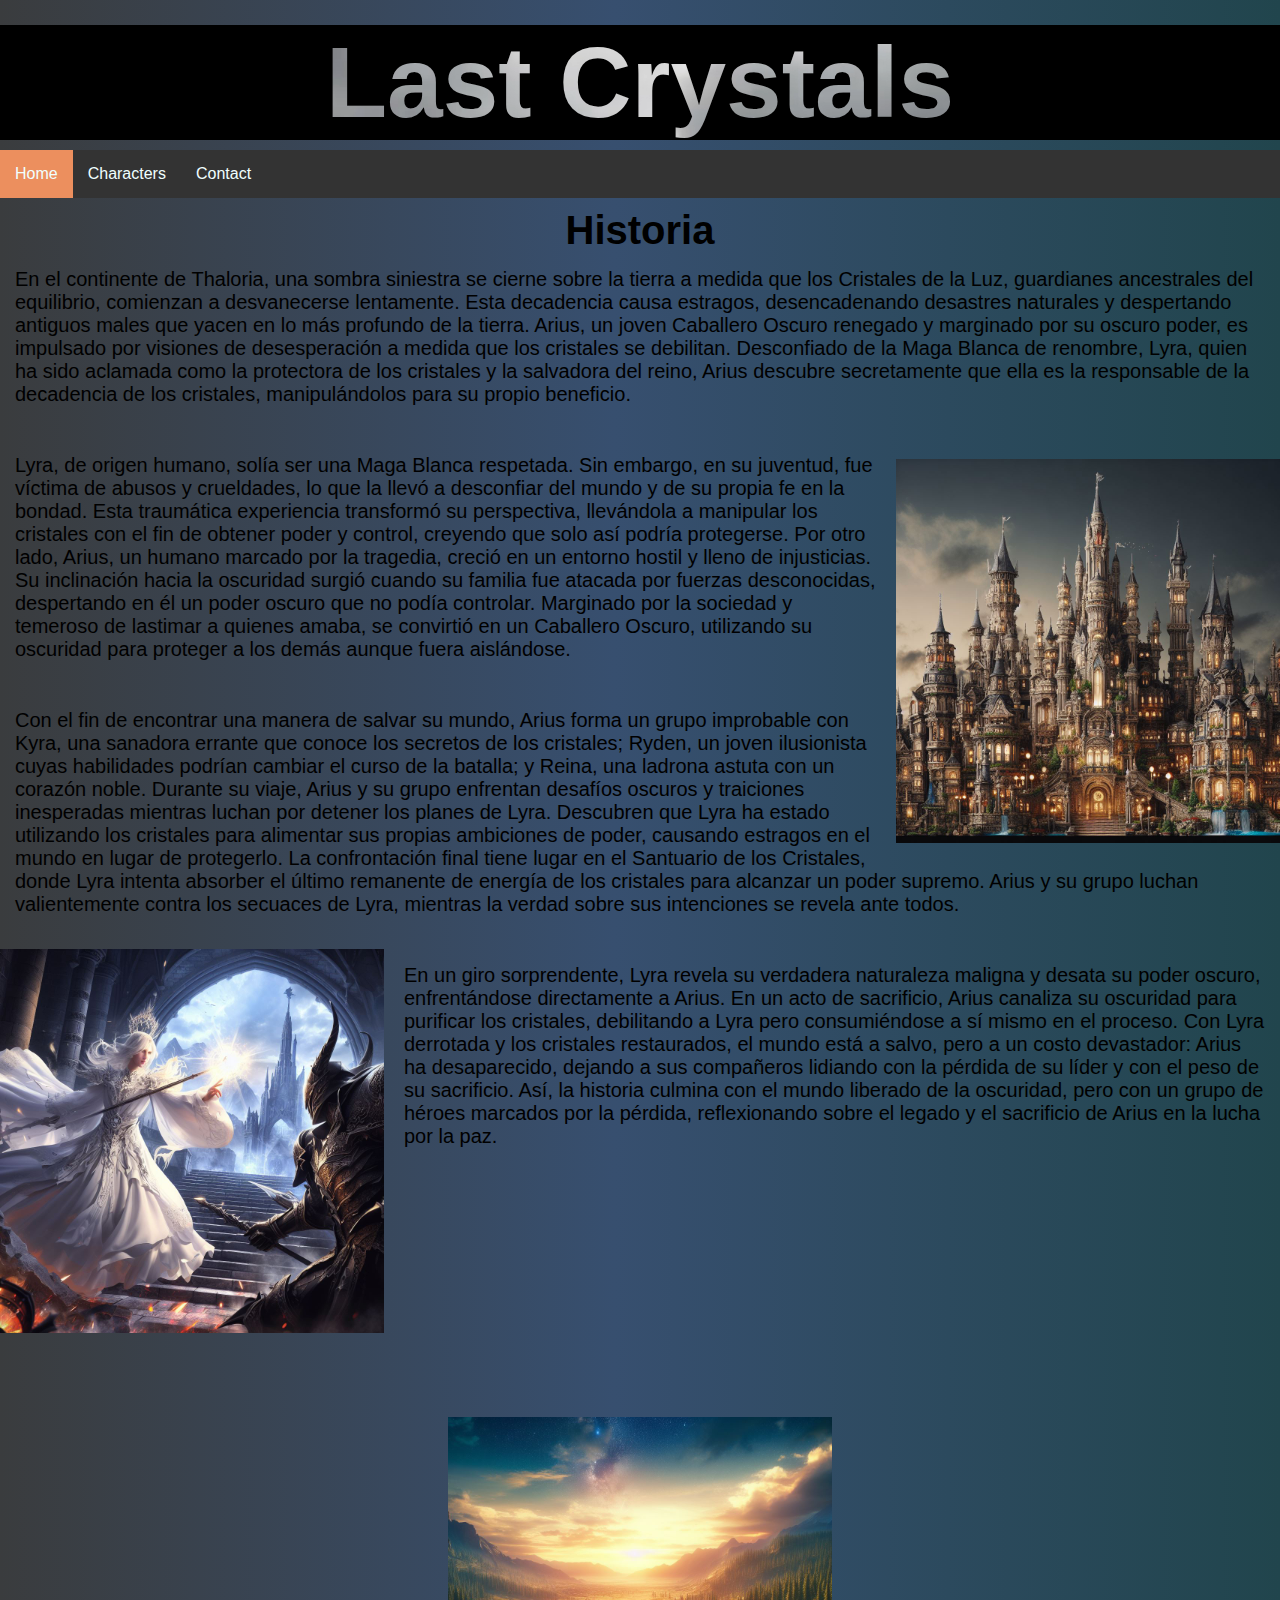
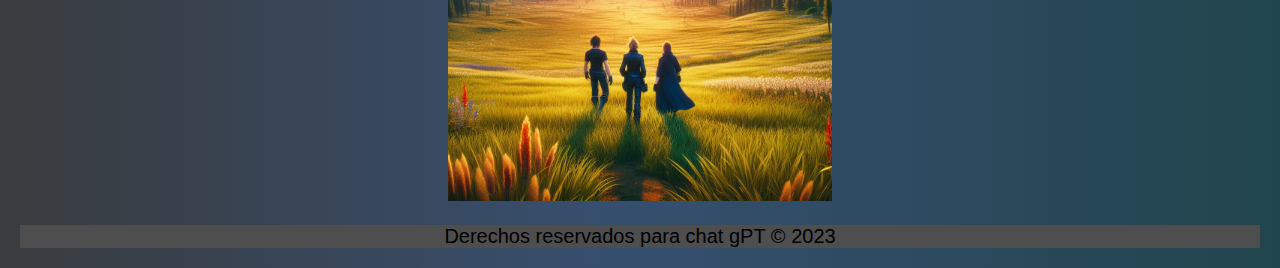
==== index.html @ 168af239 "Add files via upload" ====
<!DOCTYPE html>
<html lang="en">
<head>
    <meta charset="UTF-8">
    <meta name="viewport" content="width=device-width, initial-scale=1.0">
    <title>Last Crystals</title>
    <link rel="stylesheet" href="style.css">
    <link rel="stylesheet" href="/styles/index.css">
    
</head>
<body>
    <section class="showcase">
        <video src="/assets/videos/[No Copyright TimeLapse] - Cloudy Grey Sky TimeLapse.mp4" autoplay loop muted></video>
    <h1 class="title">Last Crystals</h1>
    </section>

<header>
   <nav>
    <ul>
        <li><a class="active" href="index.html">Home</a></li>
        <li><a href="personajes.html">Characters</a></li>
        <li><a href="contacto.html">Contact</a></li>
    </ul>
   </nav>

   
   <h2 class="titulointerno">Historia</h2>
</header>

<article class="contenedor">
    
    <p>En el continente de Thaloria, una sombra siniestra se cierne sobre la tierra a medida que los Cristales de la Luz, guardianes ancestrales del equilibrio, comienzan a desvanecerse lentamente. Esta decadencia causa estragos, desencadenando desastres naturales y despertando antiguos males que yacen en lo más profundo de la tierra.
       Arius, un joven Caballero Oscuro renegado y marginado por su oscuro poder, es impulsado por visiones de desesperación a medida que los cristales se debilitan. Desconfiado de la Maga Blanca de renombre, Lyra, quien ha sido aclamada como la protectora de los cristales y la salvadora del reino, Arius descubre secretamente que ella es la responsable de la decadencia de los cristales, manipulándolos para su propio beneficio.</p><br>
        
       <img class="imagen" src="/assets/img/castillos.jpeg" alt="">
    <p>Lyra, de origen humano, solía ser una Maga Blanca respetada. Sin embargo, en su juventud, fue víctima de abusos y crueldades, lo que la llevó a desconfiar del mundo y de su propia fe en la bondad. Esta traumática experiencia transformó su perspectiva, llevándola a manipular los cristales con el fin de obtener poder y control, creyendo que solo así podría protegerse.
       Por otro lado, Arius, un humano marcado por la tragedia, creció en un entorno hostil y lleno de injusticias. Su inclinación hacia la oscuridad surgió cuando su familia fue atacada por fuerzas desconocidas, despertando en él un poder oscuro que no podía controlar. Marginado por la sociedad y temeroso de lastimar a quienes amaba, se convirtió en un Caballero Oscuro, utilizando su oscuridad para proteger a los demás aunque fuera aislándose.</p><br>
       
       <p>Con el fin de encontrar una manera de salvar su mundo, Arius forma un grupo improbable con Kyra, una sanadora errante que conoce los secretos de los cristales; Ryden, un joven ilusionista cuyas habilidades podrían cambiar el curso de la batalla; y Reina, una ladrona astuta con un corazón noble.
           Durante su viaje, Arius y su grupo enfrentan desafíos oscuros y traiciones inesperadas mientras luchan por detener los planes de Lyra. Descubren que Lyra ha estado utilizando los cristales para alimentar sus propias ambiciones de poder, causando estragos en el mundo en lugar de protegerlo.
           La confrontación final tiene lugar en el Santuario de los Cristales, donde Lyra intenta absorber el último remanente de energía de los cristales para alcanzar un poder supremo. Arius y su grupo luchan valientemente contra los secuaces de Lyra, mientras la verdad sobre sus intenciones se revela ante todos.</p><br>
           
           <img class="imagen2" src="/assets/img/pelea2.jpeg" alt="">
    <p>En un giro sorprendente, Lyra revela su verdadera naturaleza maligna y desata su poder oscuro, enfrentándose directamente a Arius. En un acto de sacrificio, Arius canaliza su oscuridad para purificar los cristales, debilitando a Lyra pero consumiéndose a sí mismo en el proceso.
       Con Lyra derrotada y los cristales restaurados, el mundo está a salvo, pero a un costo devastador: Arius ha desaparecido, dejando a sus compañeros lidiando con la pérdida de su líder y con el peso de su sacrificio.
       Así, la historia culmina con el mundo liberado de la oscuridad, pero con un grupo de héroes marcados por la pérdida, reflexionando sobre el legado y el sacrificio de Arius en la lucha por la paz.</p><br>

    <img class="imagen3" src="/assets/img/end.jpeg" alt="">  
    </div>
</article>
    <!-- Este es el footer (la parte del final de la página) -->
    <footer><span>
        <p>Derechos reservados para chat gPT &copy; 2023</p>
    </span>
    </footer>
</body>
</html>
---- style.css ----
body{
    font-family: 'Franklin Gothic Medium', 'Arial Narrow', Arial, sans-serif;
    background: linear-gradient(90deg, rgba(58,60,62,1) 0%, rgba(55,79,111,1) 48%, rgba(33,69,77,1) 100%);
    padding: 0;
    margin: 0;
}

header{
    text-align: center;
}

.active{
    background-color: #EC8F5E;
}

ul{
    list-style-type: none;
    margin: 0;
    padding: 0;
    overflow: hidden;
    background-color: #333;
    
}
li{
    float: left;
}

li a{
    display: block;
    color: azure;
    text-align: center;
    padding: 15px;
    text-decoration: none;
}

li a:hover:not(.active){
    background-color: #F3B664;
}

footer {
    margin: 20px 20px 20px 20px ;
    text-align: center;
    background-color: #4e4e4e;    
}
---- styles/index.css ----
.showcase{
    width: 100%;
    height: 100%;
    position: relative; 
}
.showcase video {
    width: 100%;
    height: 100%;
    position: absolute;
    top: 0;
    left: 0;
    object-fit: cover;
}

.title{
    margin: 25px 0 10px 0;
    width: 100%;
    height: 100%;
    background-color: rgb(0, 0, 0);
    font-size: 100px;
    color: rgb(255, 255, 255);
    mix-blend-mode: multiply;
    text-align: center;
}

.contenedor{
 max-width: 100%;
 margin: 0 0 0 0;  
 padding: 0 0 0 0; 

}

.titulointerno{
    font-size: 40px;
    padding:0 0 0 0;
    margin: 10px;
}

.imagen{
    float: right;
    margin: 20px 0px 20px 20px;
    max-width: 30%;
    max-height: auto;
}

.imagen2{
    float: left;
    margin: 0 20px 20px 0;
    max-width: 30%;
    max-height: auto;
}
.imagen3{
    float: top center;
    margin: 5% 35% 0;
    max-width: 30%;
    max-height: auto;
}

p{
    font-size: 20px;
    margin: 15px;
}
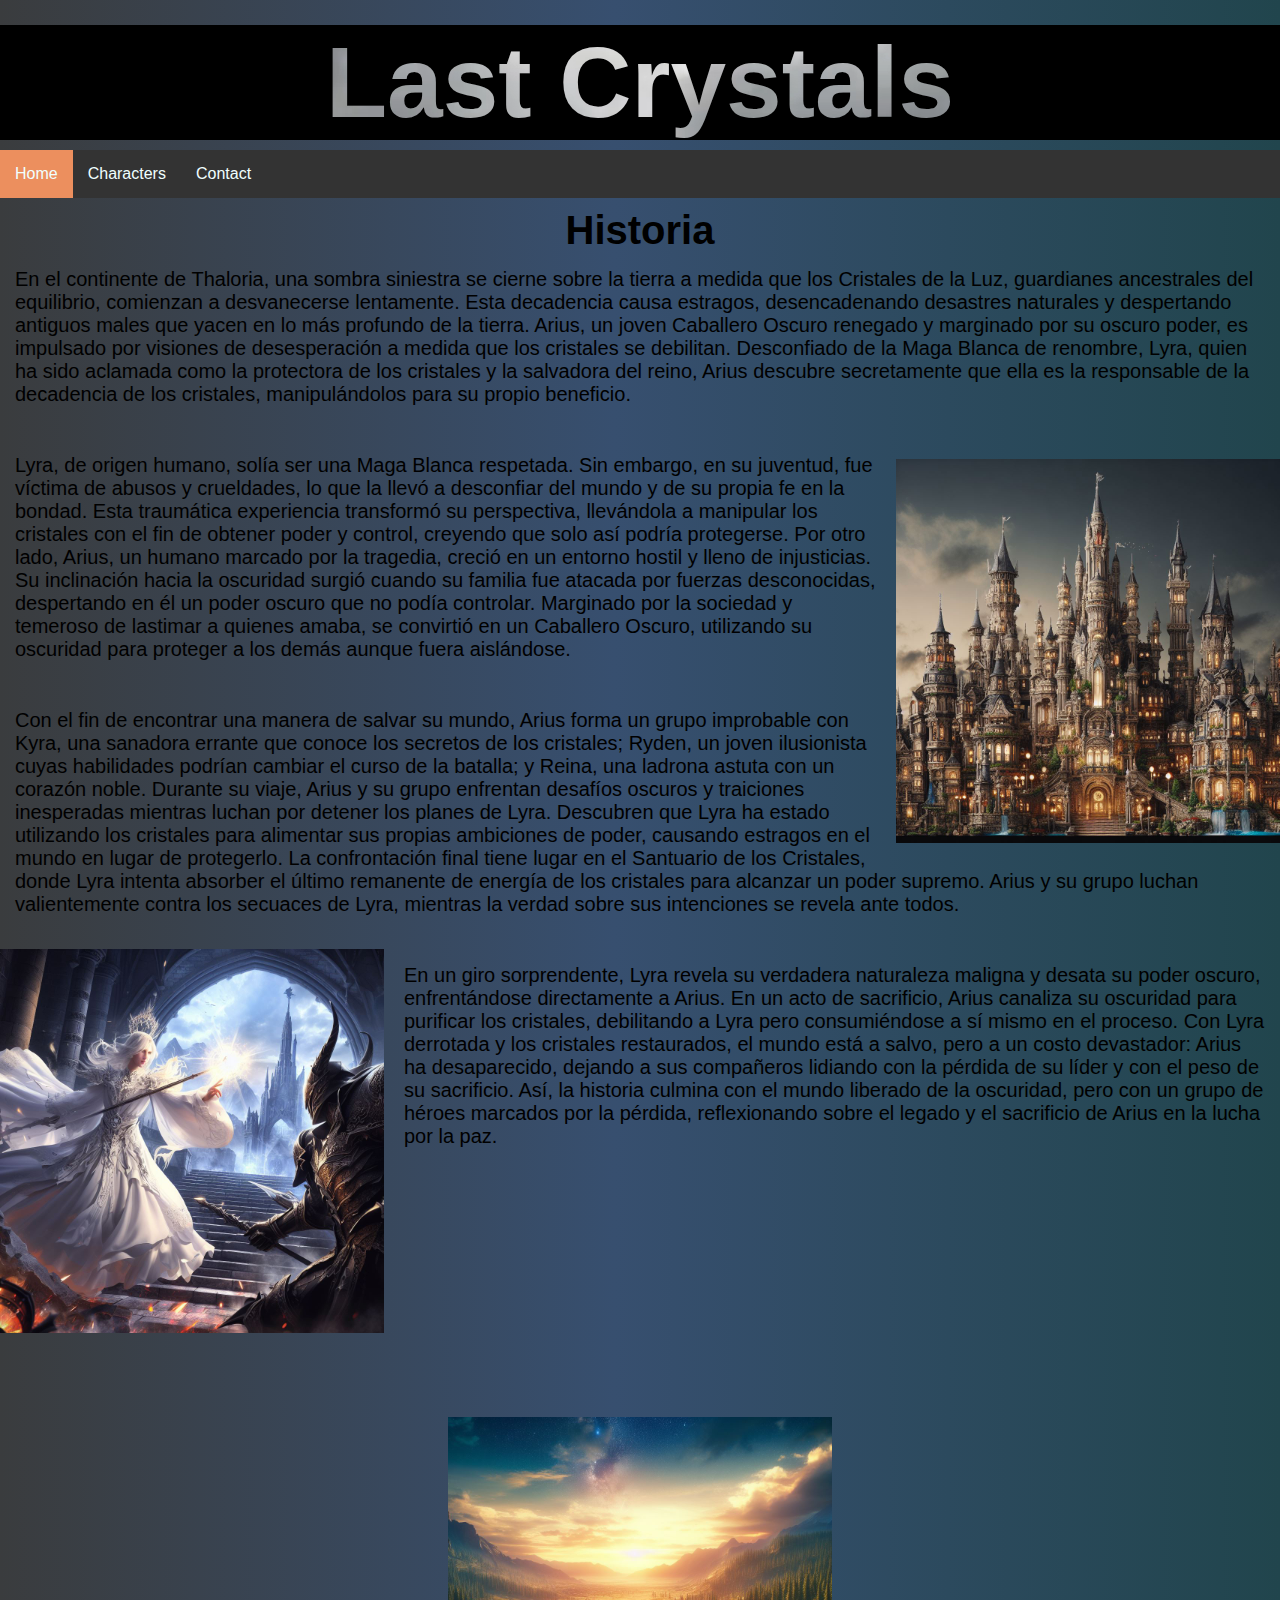
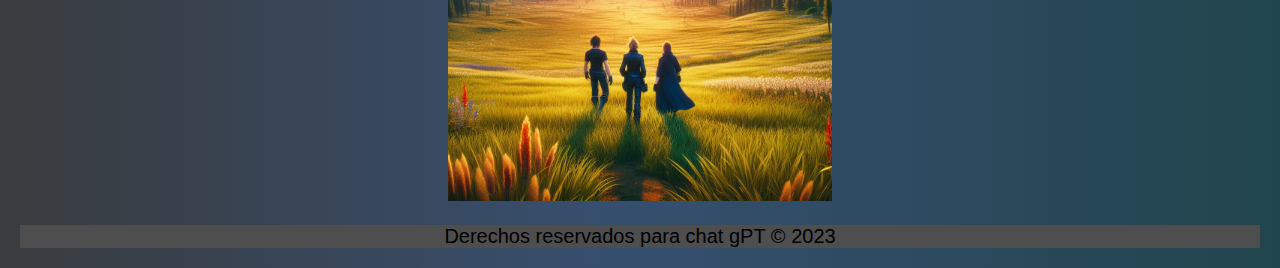
==== commit 44071567: "Add files via upload" ====
--- a/index.html
+++ b/index.html
@@ -10,7 +10,7 @@
 </head>
 <body>
     <section class="showcase">
-        <video src="/assets/videos/[No Copyright TimeLapse] - Cloudy Grey Sky TimeLapse.mp4" autoplay loop muted></video>
+        <video src="/videos/[No Copyright TimeLapse] - Cloudy Grey Sky TimeLapse.mp4" autoplay loop muted></video>
     <h1 class="title">Last Crystals</h1>
     </section>
 
@@ -32,7 +32,7 @@
     <p>En el continente de Thaloria, una sombra siniestra se cierne sobre la tierra a medida que los Cristales de la Luz, guardianes ancestrales del equilibrio, comienzan a desvanecerse lentamente. Esta decadencia causa estragos, desencadenando desastres naturales y despertando antiguos males que yacen en lo más profundo de la tierra.
        Arius, un joven Caballero Oscuro renegado y marginado por su oscuro poder, es impulsado por visiones de desesperación a medida que los cristales se debilitan. Desconfiado de la Maga Blanca de renombre, Lyra, quien ha sido aclamada como la protectora de los cristales y la salvadora del reino, Arius descubre secretamente que ella es la responsable de la decadencia de los cristales, manipulándolos para su propio beneficio.</p><br>
         
-       <img class="imagen" src="/assets/img/castillos.jpeg" alt="">
+       <img class="imagen" src="./img/castillos.jpeg" alt="">
     <p>Lyra, de origen humano, solía ser una Maga Blanca respetada. Sin embargo, en su juventud, fue víctima de abusos y crueldades, lo que la llevó a desconfiar del mundo y de su propia fe en la bondad. Esta traumática experiencia transformó su perspectiva, llevándola a manipular los cristales con el fin de obtener poder y control, creyendo que solo así podría protegerse.
        Por otro lado, Arius, un humano marcado por la tragedia, creció en un entorno hostil y lleno de injusticias. Su inclinación hacia la oscuridad surgió cuando su familia fue atacada por fuerzas desconocidas, despertando en él un poder oscuro que no podía controlar. Marginado por la sociedad y temeroso de lastimar a quienes amaba, se convirtió en un Caballero Oscuro, utilizando su oscuridad para proteger a los demás aunque fuera aislándose.</p><br>
        
@@ -40,12 +40,12 @@
            Durante su viaje, Arius y su grupo enfrentan desafíos oscuros y traiciones inesperadas mientras luchan por detener los planes de Lyra. Descubren que Lyra ha estado utilizando los cristales para alimentar sus propias ambiciones de poder, causando estragos en el mundo en lugar de protegerlo.
            La confrontación final tiene lugar en el Santuario de los Cristales, donde Lyra intenta absorber el último remanente de energía de los cristales para alcanzar un poder supremo. Arius y su grupo luchan valientemente contra los secuaces de Lyra, mientras la verdad sobre sus intenciones se revela ante todos.</p><br>
            
-           <img class="imagen2" src="/assets/img/pelea2.jpeg" alt="">
+           <img class="imagen2" src="./img/pelea2.jpeg" alt="">
     <p>En un giro sorprendente, Lyra revela su verdadera naturaleza maligna y desata su poder oscuro, enfrentándose directamente a Arius. En un acto de sacrificio, Arius canaliza su oscuridad para purificar los cristales, debilitando a Lyra pero consumiéndose a sí mismo en el proceso.
        Con Lyra derrotada y los cristales restaurados, el mundo está a salvo, pero a un costo devastador: Arius ha desaparecido, dejando a sus compañeros lidiando con la pérdida de su líder y con el peso de su sacrificio.
        Así, la historia culmina con el mundo liberado de la oscuridad, pero con un grupo de héroes marcados por la pérdida, reflexionando sobre el legado y el sacrificio de Arius en la lucha por la paz.</p><br>
 
-    <img class="imagen3" src="/assets/img/end.jpeg" alt="">  
+    <img class="imagen3" src="./img/end.jpeg" alt="">  
     </div>
 </article>
     <!-- Este es el footer (la parte del final de la página) -->
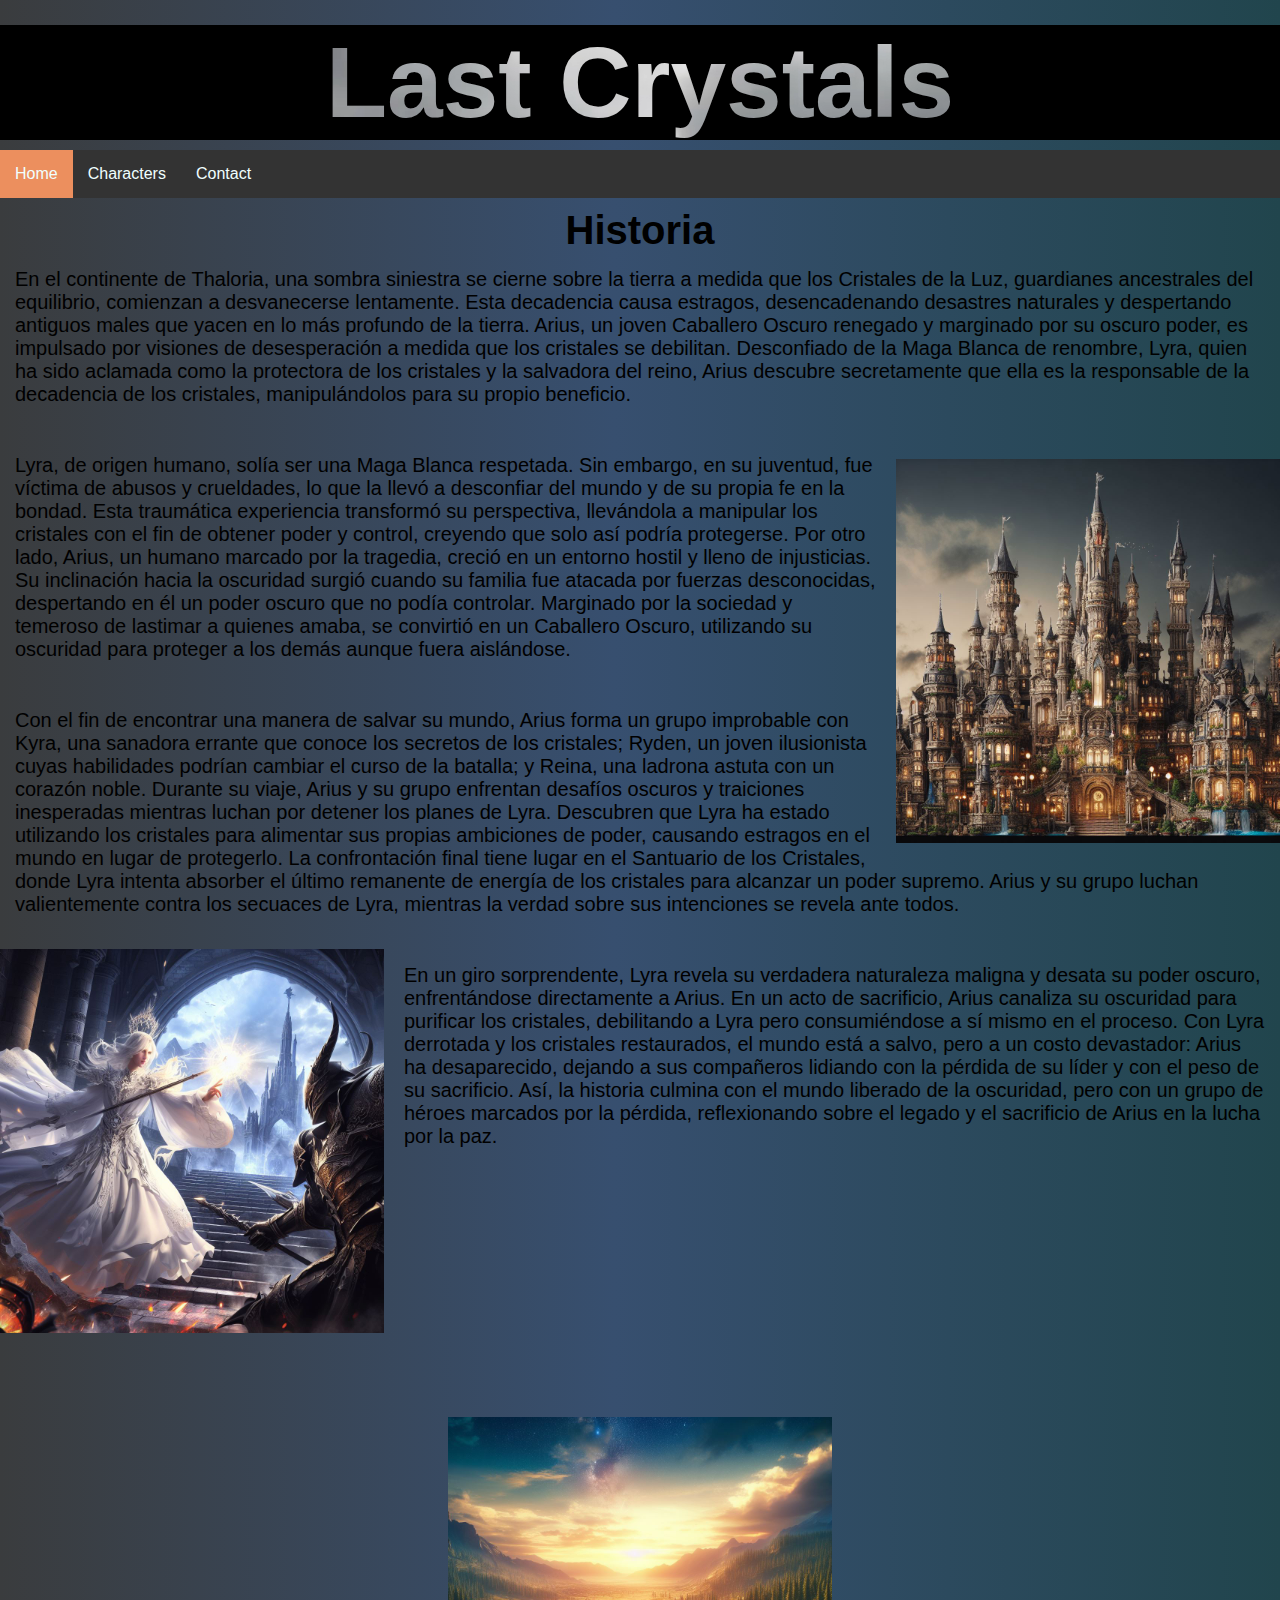
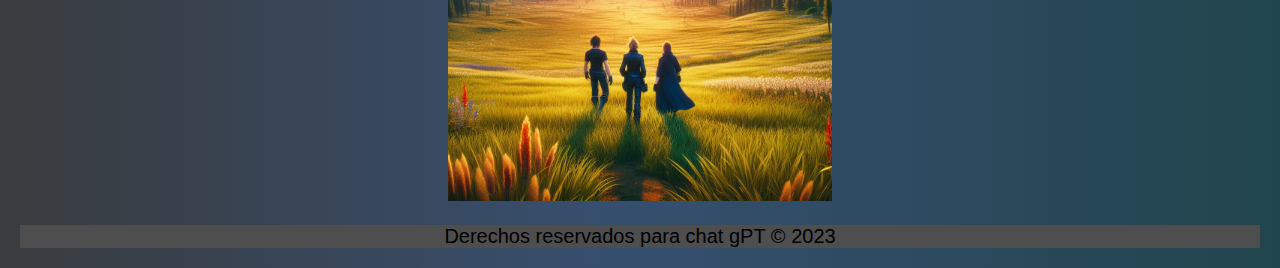
==== commit 7aad2afe: "Add files via upload" ====
--- a/index.html
+++ b/index.html
@@ -5,12 +5,12 @@
     <meta name="viewport" content="width=device-width, initial-scale=1.0">
     <title>Last Crystals</title>
     <link rel="stylesheet" href="style.css">
-    <link rel="stylesheet" href="/styles/index.css">
+    <link rel="stylesheet" href="/css/index.css">
     
 </head>
 <body>
     <section class="showcase">
-        <video src="/videos/[No Copyright TimeLapse] - Cloudy Grey Sky TimeLapse.mp4" autoplay loop muted></video>
+        <video src="./videos/[No Copyright TimeLapse] - Cloudy Grey Sky TimeLapse.mp4" autoplay loop muted></video>
     <h1 class="title">Last Crystals</h1>
     </section>
 
--- a/css/index.css
+++ b/css/index.css
@@ -0,0 +1,63 @@
+
+.showcase{
+    width: 100%;
+    height: 100%;
+    position: relative; 
+}
+.showcase video {
+    width: 100%;
+    height: 100%;
+    position: absolute;
+    top: 0;
+    left: 0;
+    object-fit: cover;
+}
+
+.title{
+    margin: 25px 0 10px 0;
+    width: 100%;
+    height: 100%;
+    background-color: rgb(0, 0, 0);
+    font-size: 100px;
+    color: rgb(255, 255, 255);
+    mix-blend-mode: multiply;
+    text-align: center;
+}
+
+.contenedor{
+ max-width: 100%;
+ margin: 0 0 0 0;  
+ padding: 0 0 0 0; 
+
+}
+
+.titulointerno{
+    font-size: 40px;
+    padding:0 0 0 0;
+    margin: 10px;
+}
+
+.imagen{
+    float: right;
+    margin: 20px 0px 20px 20px;
+    max-width: 30%;
+    max-height: auto;
+}
+
+.imagen2{
+    float: left;
+    margin: 0 20px 20px 0;
+    max-width: 30%;
+    max-height: auto;
+}
+.imagen3{
+    float: top center;
+    margin: 5% 35% 0;
+    max-width: 30%;
+    max-height: auto;
+}
+
+p{
+    font-size: 20px;
+    margin: 15px;
+}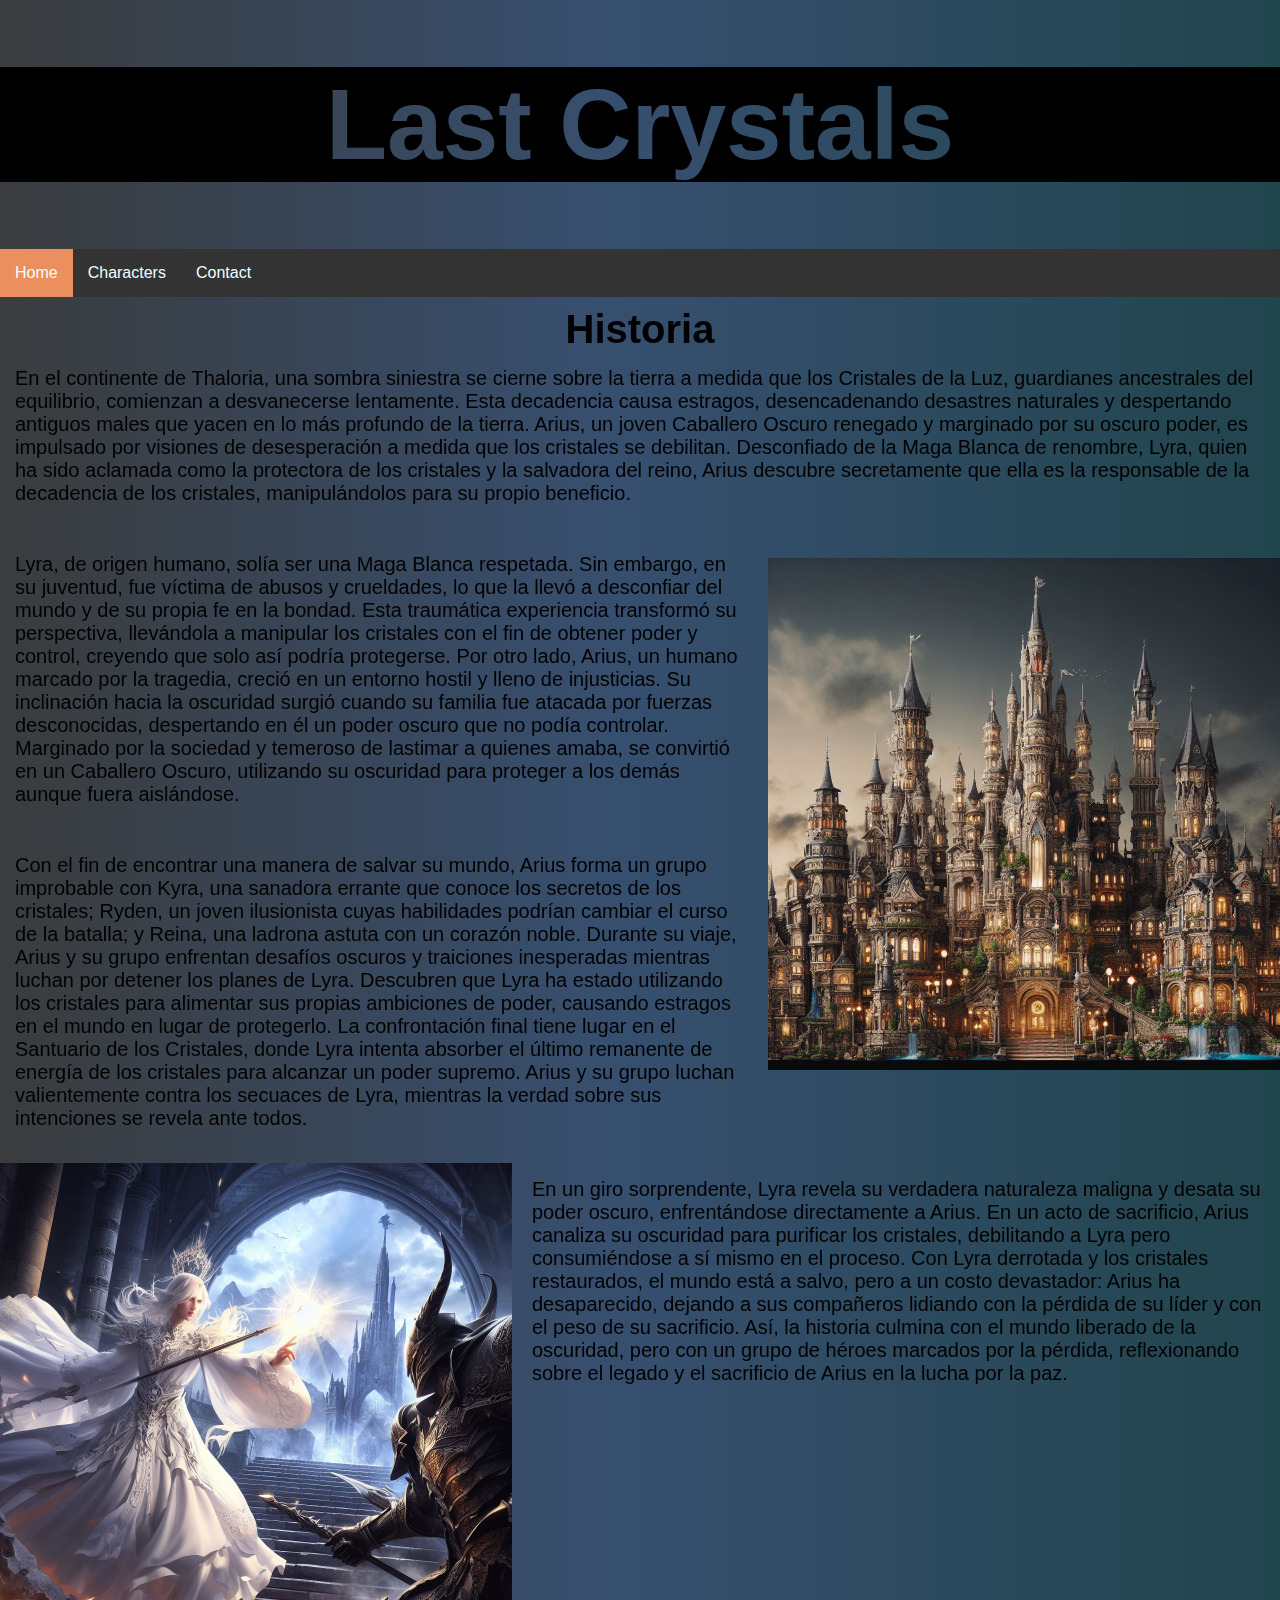
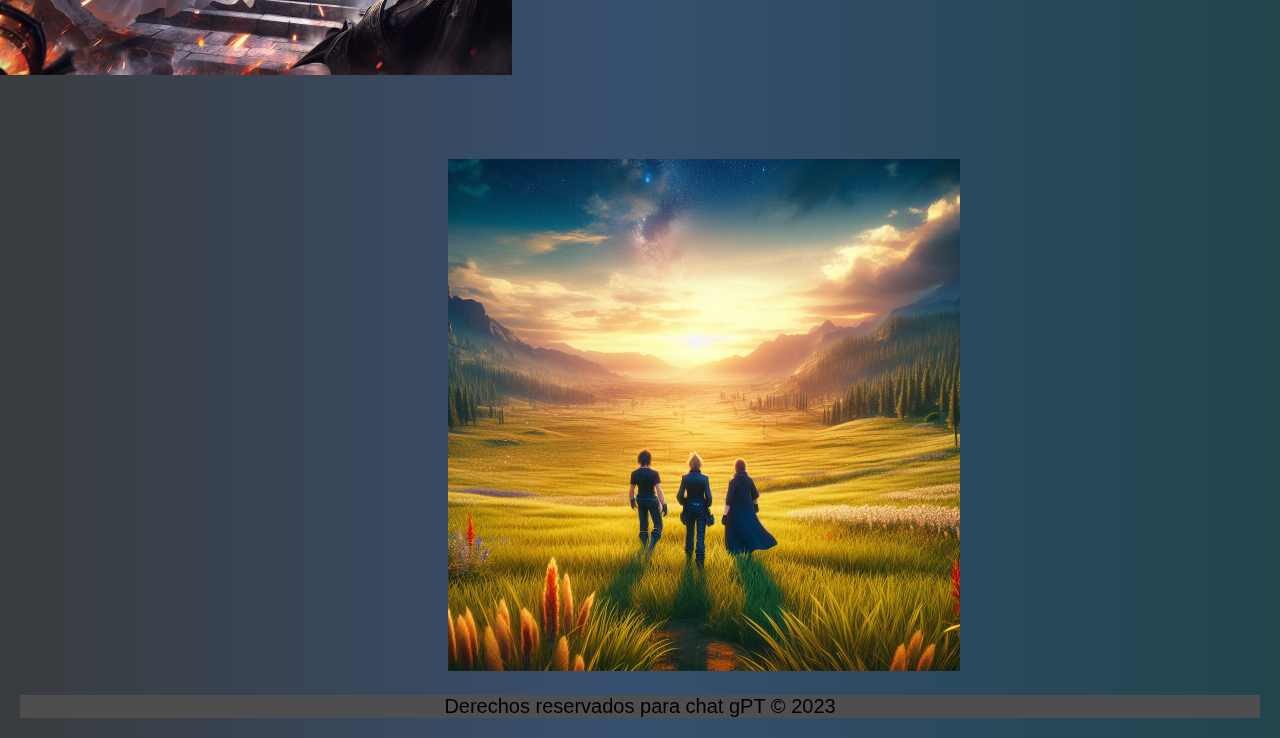
==== commit eabb2239: "Add files via upload" ====
--- a/index.html
+++ b/index.html
@@ -4,13 +4,12 @@
     <meta charset="UTF-8">
     <meta name="viewport" content="width=device-width, initial-scale=1.0">
     <title>Last Crystals</title>
-    <link rel="stylesheet" href="style.css">
-    <link rel="stylesheet" href="/css/index.css">
+    <link rel="stylesheet" href="./css/style.css">
+    <link rel="stylesheet" href="./css/index.css">
     
 </head>
 <body>
     <section class="showcase">
-        <video src="./videos/[No Copyright TimeLapse] - Cloudy Grey Sky TimeLapse.mp4" autoplay loop muted></video>
     <h1 class="title">Last Crystals</h1>
     </section>
 
--- a/css/style.css
+++ b/css/style.css
@@ -0,0 +1,44 @@
+body{
+    font-family: 'Franklin Gothic Medium', 'Arial Narrow', Arial, sans-serif;
+    background: linear-gradient(90deg, rgba(58,60,62,1) 0%, rgba(55,79,111,1) 48%, rgba(33,69,77,1) 100%);
+    padding: 0;
+    margin: 0;
+}
+
+header{
+    text-align: center;
+}
+
+.active{
+    background-color: #EC8F5E;
+}
+
+ul{
+    list-style-type: none;
+    margin: 0;
+    padding: 0;
+    overflow: hidden;
+    background-color: #333;
+    
+}
+li{
+    float: left;
+}
+
+li a{
+    display: block;
+    color: azure;
+    text-align: center;
+    padding: 15px;
+    text-decoration: none;
+}
+
+li a:hover:not(.active){
+    background-color: #F3B664;
+}
+
+footer {
+    margin: 20px 20px 20px 20px ;
+    text-align: center;
+    background-color: #4e4e4e;    
+}
--- a/css/index.css
+++ b/css/index.css
@@ -1,20 +1,4 @@
-
-.showcase{
-    width: 100%;
-    height: 100%;
-    position: relative; 
-}
-.showcase video {
-    width: 100%;
-    height: 100%;
-    position: absolute;
-    top: 0;
-    left: 0;
-    object-fit: cover;
-}
-
 .title{
-    margin: 25px 0 10px 0;
     width: 100%;
     height: 100%;
     background-color: rgb(0, 0, 0);
@@ -40,20 +24,20 @@
 .imagen{
     float: right;
     margin: 20px 0px 20px 20px;
-    max-width: 30%;
+    max-width: 40%;
     max-height: auto;
 }
 
 .imagen2{
     float: left;
     margin: 0 20px 20px 0;
-    max-width: 30%;
+    max-width: 40%;
     max-height: auto;
 }
 .imagen3{
     float: top center;
     margin: 5% 35% 0;
-    max-width: 30%;
+    max-width: 40%;
     max-height: auto;
 }
 
